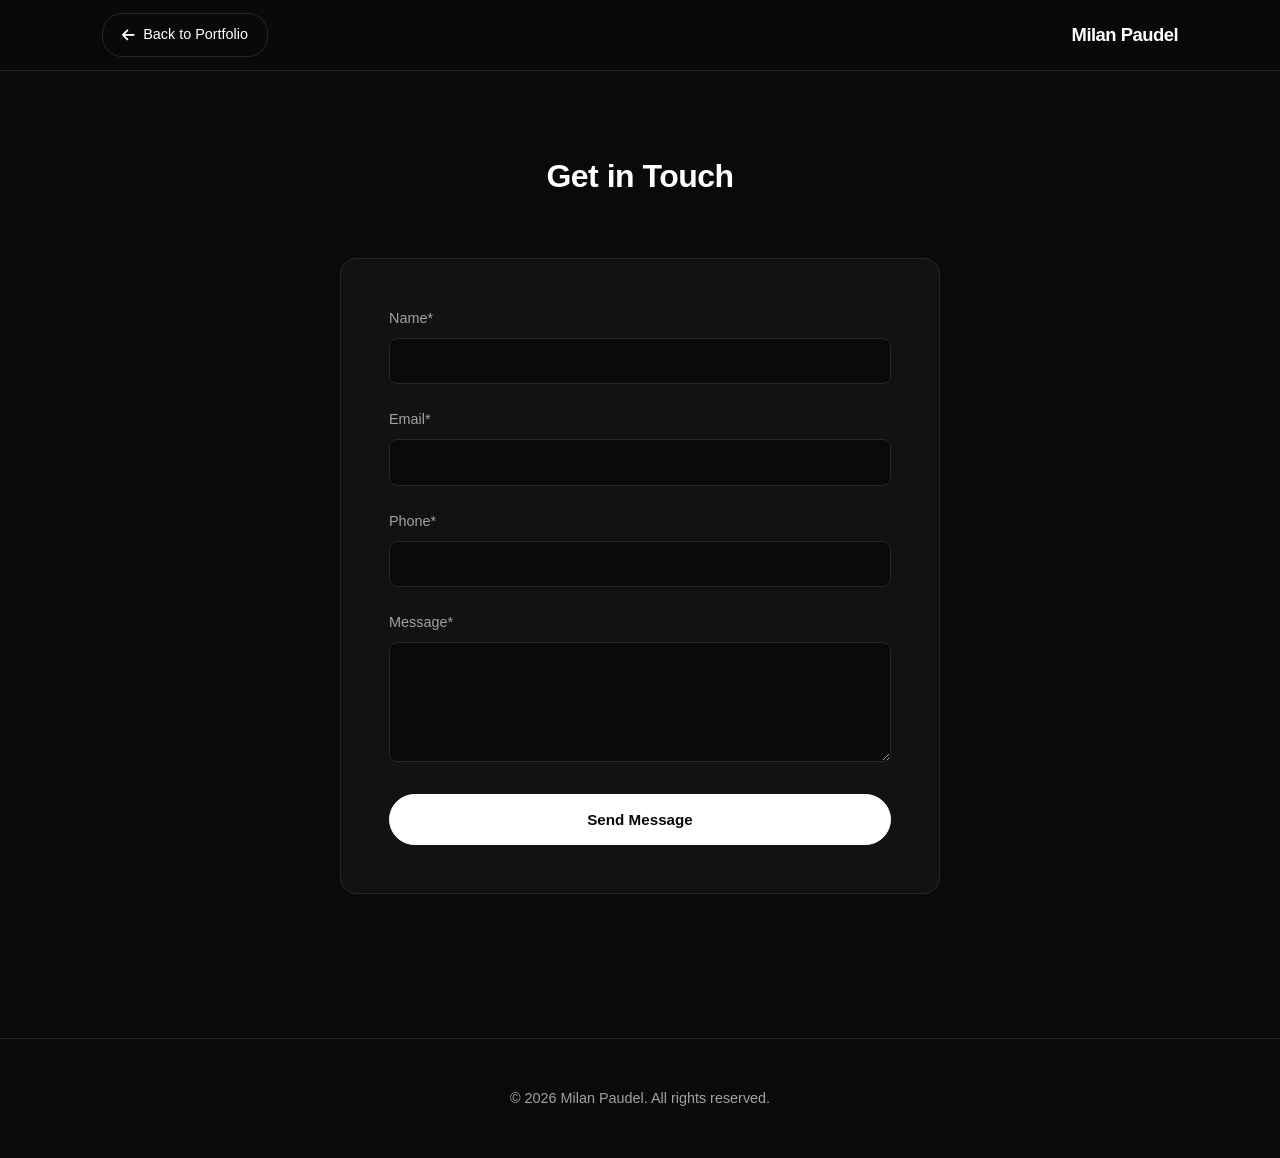
==== contact.html @ 9642cdd0 "Add files via upload" ====
<!DOCTYPE html>
<html lang="en">
<head>
    <meta charset="UTF-8">
    <meta name="viewport" content="width=device-width, initial-scale=1.0">
    <meta name="description" content="Contact Milan Paudel for software engineering, embedded hardware projects, and collaborations.">
    <title>Contact | Milan Paudel</title>
    
    <!-- Icons & Styling -->
    <link rel="stylesheet" href="https://cdnjs.cloudflare.com/ajax/libs/font-awesome/6.4.0/css/all.min.css">
    <link rel="stylesheet" href="styles.css">
</head>
<body>

    <!-- Simple Navigation with Back Button -->
    <nav>
        <div class="container nav-container">
            <a href="index.html" class="btn-back">
                <i class="fa-solid fa-arrow-left"></i> Back to Portfolio
            </a>
            <a href="index.html" class="logo"><i class="fa-solid fa-circle-m"></i> Milan Paudel</a>
        </div>
    </nav>

    <main class="container">
        <!-- Contact Form Section -->
        <section class="sections">
            <h2 class="section-title">Get in Touch</h2>
            <div class="contact-form-container">
                <form action="https://api.web3forms.com/submit" method="POST" id="contactForm">
                    <input type="hidden" name="access_key" value="68a2876a-e34a-4932-ac6f-19f8cb011b70">
                    <!-- Prevents default web3forms redirect page when submitted via AJAX -->
                    <input type="hidden" name="redirect" value="false">
                    
                    <div class="form-group">
                        <label for="name">Name*</label>
                        <input type="text" id="name" name="name" class="form-control" required>
                    </div>

                    <div class="form-group">
                        <label for="email">Email*</label>
                        <input type="email" id="email" name="email" class="form-control" required 
                               pattern="[a-z0-9._%+-]+@[a-z0-9.-]+\.[a-z]{2,}$">
                        <div class="error-message" id="emailError">Please enter a valid email address.</div>
                    </div>

                    <div class="form-group">
                        <label for="phone">Phone*</label>
                        <input type="tel" id="phone" name="phone" class="form-control" required
                               pattern="^(\+?\d{1,3}[- ]?)?\d{7,11}$">
                        <div class="error-message" id="phoneError">Please enter a valid phone number (7 to 11 digits).</div>
                    </div>

                    <div class="form-group">
                        <label for="message">Message*</label>
                        <textarea id="message" name="message" class="form-control" required></textarea>
                        <div class="error-message" id="messageError">Inappropriate words are not permitted. Please revise.</div>
                    </div>

                    <button type="submit" class="btn-submit">Send Message</button>
                </form>
            </div>
        </section>
    </main>

    <footer>
        <p>&copy; 2026 Milan Paudel. All rights reserved.</p>
    </footer>

    <script src="script.js"></script>
</body>
</html>
---- styles.css ----
:root {
    --bg-color: #0a0a0a;
    --card-bg: #121212;
    --text-primary: #ffffff;
    --text-secondary: #a1a1aa;
    --border-color: #27272a;
    --accent-white: #ffffff;
    --accent-gray: #3f3f46;
    --error-color: #f87171;
    --card-shadow: 0 10px 30px rgba(0, 0, 0, 0.5);
}

* {
    box-sizing: border-box;
    margin: 0;
    padding: 0;
}

html {
    scroll-behavior: smooth;
    scroll-padding-top: 80px; /* Offset for sticky nav bar */
}

body {
    font-family: -apple-system, BlinkMacSystemFont, 'SF Pro Display', 'Segoe UI', Roboto, sans-serif;
    background-color: var(--bg-color);
    color: var(--text-primary);
    line-height: 1.6;
}

.container {
    max-width: 1140px;
    margin: 0 auto;
    padding: 0 2rem;
}

/* Navigation */
nav {
    background-color: rgba(10, 10, 10, 0.85);
    backdrop-filter: blur(12px);
    border-bottom: 1px solid var(--border-color);
    position: sticky;
    top: 0;
    z-index: 100;
}

.nav-container {
    display: flex;
    justify-content: space-between;
    align-items: center;
    height: 70px;
}

.logo {
    font-weight: 700;
    font-size: 1.15rem;
    color: var(--text-primary);
    text-decoration: none;
    display: flex;
    align-items: center;
    gap: 10px;
    letter-spacing: -0.5px;
}

.nav-links {
    display: flex;
    align-items: center;
    gap: 2rem;
}

.nav-links a:not(.btn-nav-contact) {
    color: var(--text-secondary);
    text-decoration: none;
    font-weight: 500;
    font-size: 0.95rem;
    transition: color 0.2s ease;
}

.nav-links a:not(.btn-nav-contact):hover {
    color: var(--text-primary);
}

.social-icons {
    display: flex;
    align-items: center;
    gap: 1.2rem;
    border-left: 1px solid var(--border-color);
    padding-left: 1.2rem;
}

.social-icons a:not(.btn-nav-contact), .social-icons button {
    color: var(--text-secondary);
    font-size: 1.1rem;
    transition: color 0.2s ease;
    background: none;
    border: none;
    cursor: pointer;
    padding: 0;
}

.social-icons a:not(.btn-nav-contact):hover, .social-icons button:hover {
    color: var(--text-primary);
}

.menu-toggle {
    display: none;
    background: none;
    border: none;
    color: var(--text-primary);
    font-size: 1.5rem;
    cursor: pointer;
}

/* White Box Navbar Contact Button */
.btn-nav-contact {
    background-color: var(--accent-white);
    color: var(--bg-color) !important;
    padding: 0.4rem 1rem;
    border-radius: 6px;
    font-weight: 600 !important;
    font-size: 0.85rem !important;
    text-decoration: none;
    transition: opacity 0.2s ease, transform 0.2s ease;
    display: inline-block;
    margin-left: 0.5rem;
}

.btn-nav-contact:hover {
    opacity: 0.9;
    transform: translateY(-1px);
}

/* Hero Section */
.hero {
    display: flex;
    align-items: center;
    justify-content: space-between;
    gap: 4rem;
    padding: 6rem 0;
    min-height: calc(100vh - 70px);
}

.hero-content {
    flex: 1;
}

.hero-content h3 {
    color: var(--text-secondary);
    font-size: 1.1rem;
    font-weight: 400;
    margin-bottom: 0.5rem;
    letter-spacing: 0.5px;
}

.hero-content h1 {
    font-size: 3.8rem;
    line-height: 1.1;
    margin-bottom: 1.5rem;
    color: var(--text-primary);
    letter-spacing: -1.5px;
    font-weight: 800;
}

.hero-content p {
    font-size: 1.1rem;
    color: var(--text-secondary);
    margin-bottom: 2.5rem;
    max-width: 540px;
}

.hero-content p strong {
    color: var(--text-primary);
}

.hero-actions {
    display: flex;
    gap: 1.2rem;
    align-items: center;
    flex-wrap: wrap;
}

.btn-primary {
    background-color: var(--text-primary);
    color: var(--bg-color);
    padding: 0.85rem 1.6rem;
    border-radius: 30px;
    border: 1px solid var(--text-primary);
    cursor: pointer;
    text-decoration: none;
    font-weight: 600;
    transition: all 0.25s ease;
    display: inline-flex;
    align-items: center;
    gap: 8px;
    font-size: 0.95rem;
}

.btn-primary:hover {
    background-color: transparent;
    color: var(--text-primary);
}

.hero-image-container {
    flex: 1;
    display: flex;
    justify-content: center;
}

.profile-card {
    background: transparent;
    padding: 0.5rem;
}

.profile-img {
    width: 300px;
    height: 300px;
    border-radius: 50%;
    object-fit: cover;
    display: block;
    border: 4px solid var(--text-primary);
    box-shadow: 0 0 25px rgba(255, 255, 255, 0.1);
}

/* Sections */
.sections {
    padding: 5rem 0;
}

.section-title {
    text-align: center;
    font-size: 2rem;
    margin-bottom: 3.5rem;
    color: var(--text-primary);
    letter-spacing: -0.5px;
}

/* Skills */
.skills-grid {
    display: grid;
    grid-template-columns: repeat(auto-fit, minmax(130px, 1fr));
    gap: 1.5rem;
    text-align: center;
}

.skill-card {
    background: var(--card-bg);
    padding: 2rem 1rem;
    border-radius: 12px;
    border: 1px solid var(--border-color);
    transition: all 0.25s ease;
}

.skill-card:hover {
    transform: translateY(-4px);
    border-color: var(--text-primary);
}

.skill-card i {
    font-size: 3rem;
    margin-bottom: 1rem;
    display: block;
    color: var(--text-primary);
}

.skill-card span {
    font-weight: 500;
    font-size: 0.9rem;
    color: var(--text-secondary);
}

/* Projects & Achievements */
.projects-grid {
    display: grid;
    grid-template-columns: repeat(auto-fit, minmax(320px, 1fr));
    gap: 2rem;
}

.project-card {
    background: var(--card-bg);
    padding: 2.2rem;
    border-radius: 16px;
    border: 1px solid var(--border-color);
    display: flex;
    flex-direction: column;
    justify-content: space-between;
    transition: all 0.25s ease;
}

.project-card:hover {
    transform: translateY(-4px);
    border-color: var(--text-primary);
}

.project-badge {
    display: inline-flex;
    align-items: center;
    gap: 6px;
    font-size: 0.8rem;
    font-weight: 600;
    padding: 4px 12px;
    border-radius: 20px;
    align-self: flex-start;
    margin-bottom: 1.2rem;
    background-color: transparent;
    border: 1px solid var(--border-color);
    color: var(--text-primary);
}

.badge-live, .badge-warning {
    border-color: var(--accent-gray);
}

.project-card h3 {
    font-size: 1.35rem;
    margin-bottom: 0.8rem;
    color: var(--text-primary);
    font-weight: 600;
}

.project-card p {
    color: var(--text-secondary);
    margin-bottom: 1.5rem;
    font-size: 0.95rem;
}

.project-link {
    display: inline-flex;
    align-items: center;
    gap: 8px;
    color: var(--text-primary);
    text-decoration: none;
    font-weight: 500;
    font-size: 0.9rem;
    margin-top: auto;
    transition: opacity 0.2s ease;
}

.project-link:hover {
    opacity: 0.7;
}

/* Contact Form */
.contact-form-container {
    max-width: 600px;
    margin: 0 auto;
    background: var(--card-bg);
    padding: 3rem;
    border-radius: 16px;
    border: 1px solid var(--border-color);
}

.form-group {
    margin-bottom: 1.5rem;
}

.form-group label {
    display: block;
    margin-bottom: 0.5rem;
    font-weight: 500;
    font-size: 0.9rem;
    color: var(--text-secondary);
}

.form-control {
    width: 100%;
    padding: 0.85rem 1rem;
    border: 1px solid var(--border-color);
    background-color: var(--bg-color);
    color: var(--text-primary);
    border-radius: 8px;
    font-size: 0.95rem;
    font-family: inherit;
    transition: border-color 0.2s ease;
}

.form-control:focus {
    outline: none;
    border-color: var(--text-primary);
}

textarea.form-control {
    resize: vertical;
    min-height: 120px;
}

.error-message {
    color: var(--error-color);
    font-size: 0.85rem;
    margin-top: 0.35rem;
    display: none;
}

.btn-submit {
    width: 100%;
    background-color: var(--text-primary);
    color: var(--bg-color);
    border: 1px solid var(--text-primary);
    padding: 1rem;
    border-radius: 30px;
    font-size: 0.95rem;
    font-weight: 600;
    cursor: pointer;
    transition: all 0.25s ease;
}

.btn-submit:hover {
    background-color: transparent;
    color: var(--text-primary);
}

/* Modals General */
.modal {
    display: none;
    position: fixed;
    z-index: 200;
    left: 0;
    top: 0;
    width: 100%;
    height: 100%;
    background-color: rgba(0, 0, 0, 0.85);
    backdrop-filter: blur(5px);
    align-items: center;
    justify-content: center;
}

.modal.active {
    display: flex;
}

/* Email Modal */
.modal-body {
    background: var(--card-bg);
    border: 1px solid var(--border-color);
    padding: 2.5rem;
    border-radius: 16px;
    max-width: 450px;
    width: 90%;
    text-align: center;
    position: relative;
}

.modal-body h4 {
    font-size: 1.2rem;
    margin-bottom: 1.2rem;
    color: var(--text-primary);
}

.email-field {
    display: flex;
    background: var(--bg-color);
    padding: 0.75rem 1rem;
    border-radius: 8px;
    align-items: center;
    justify-content: space-between;
    margin-bottom: 1rem;
    border: 1px solid var(--border-color);
}

.email-address {
    font-family: monospace;
    font-size: 0.95rem;
    color: var(--text-primary);
}

.btn-copy {
    background: var(--text-primary);
    color: var(--bg-color);
    border: none;
    padding: 6px 14px;
    border-radius: 6px;
    cursor: pointer;
    font-weight: 600;
    font-size: 0.8rem;
    transition: opacity 0.2s;
}

.btn-copy:hover {
    opacity: 0.9;
}

.close-modal {
    position: absolute;
    top: 15px;
    right: 15px;
    background: none;
    border: none;
    font-size: 1.2rem;
    cursor: pointer;
    color: var(--text-secondary);
}

.close-modal:hover {
    color: var(--text-primary);
}

/* Resume Modal Viewer */
.resume-modal-body {
    background-color: var(--bg-color);
    width: 100%;
    height: 100%;
    display: flex;
    flex-direction: column;
    overflow-y: auto;
}

.resume-modal-header {
    background-color: var(--card-bg);
    border-bottom: 1px solid var(--border-color);
    padding: 1rem 2rem;
    display: flex;
    justify-content: space-between;
    align-items: center;
    position: sticky;
    top: 0;
    z-index: 10;
}

.btn-back {
    background-color: transparent;
    color: var(--text-primary);
    border: 1px solid var(--border-color);
    padding: 0.6rem 1.2rem;
    border-radius: 20px;
    font-weight: 500;
    cursor: pointer;
    display: inline-flex;
    align-items: center;
    text-decoration: none;
    gap: 8px;
    font-size: 0.9rem;
    transition: border-color 0.2s;
}

.btn-back:hover {
    border-color: var(--text-primary);
}

.btn-download {
    background-color: var(--text-primary);
    color: var(--bg-color);
    text-decoration: none;
    padding: 0.6rem 1.2rem;
    border-radius: 20px;
    font-weight: 600;
    display: inline-flex;
    align-items: center;
    gap: 8px;
    font-size: 0.9rem;
    transition: opacity 0.2s;
}

.btn-download:hover {
    opacity: 0.9;
}

.resume-image-container {
    flex: 1;
    display: flex;
    justify-content: center;
    padding: 2rem 1rem;
}

.resume-img {
    max-width: 900px;
    width: 100%;
    height: auto;
    border-radius: 8px;
    border: 1px solid var(--border-color);
}

/* Footer */
footer {
    text-align: center;
    padding: 3rem 0;
    color: var(--text-secondary);
    border-top: 1px solid var(--border-color);
    margin-top: 4rem;
    font-size: 0.9rem;
}

footer .social-icons {
    display: inline-flex;
    border: none;
    padding: 0;
    margin-top: 1rem;
}

footer .social-icons button, footer .social-icons a {
    margin: 0 10px;
}

/* Mobile Responsiveness */
@media (max-width: 768px) {
    .menu-toggle {
        display: block;
    }

    .nav-links {
        display: none;
        flex-direction: column;
        position: absolute;
        top: 70px;
        left: 0;
        width: 100%;
        background-color: var(--card-bg);
        border-bottom: 1px solid var(--border-color);
        padding: 1.5rem;
        gap: 1.5rem;
    }

    .nav-links.active {
        display: flex;
    }

    .social-icons {
        border-left: none;
        padding-left: 0;
        border-top: 1px solid var(--border-color);
        padding-top: 1rem;
        width: 100%;
        justify-content: center;
    }

    .hero {
        flex-direction: column-reverse;
        text-align: center;
        padding: 4rem 0;
        gap: 2rem;
    }

    .hero-content h1 {
        font-size: 2.8rem;
    }

    .hero-content p {
        margin: 0 auto 2rem auto;
    }

    .hero-actions {
        justify-content: center;
    }

    .profile-img {
        width: 220px;
        height: 220px;
    }

    .contact-form-container {
        padding: 1.5rem;
    }

    .resume-modal-header {
        padding: 0.8rem 1rem;
    }
}
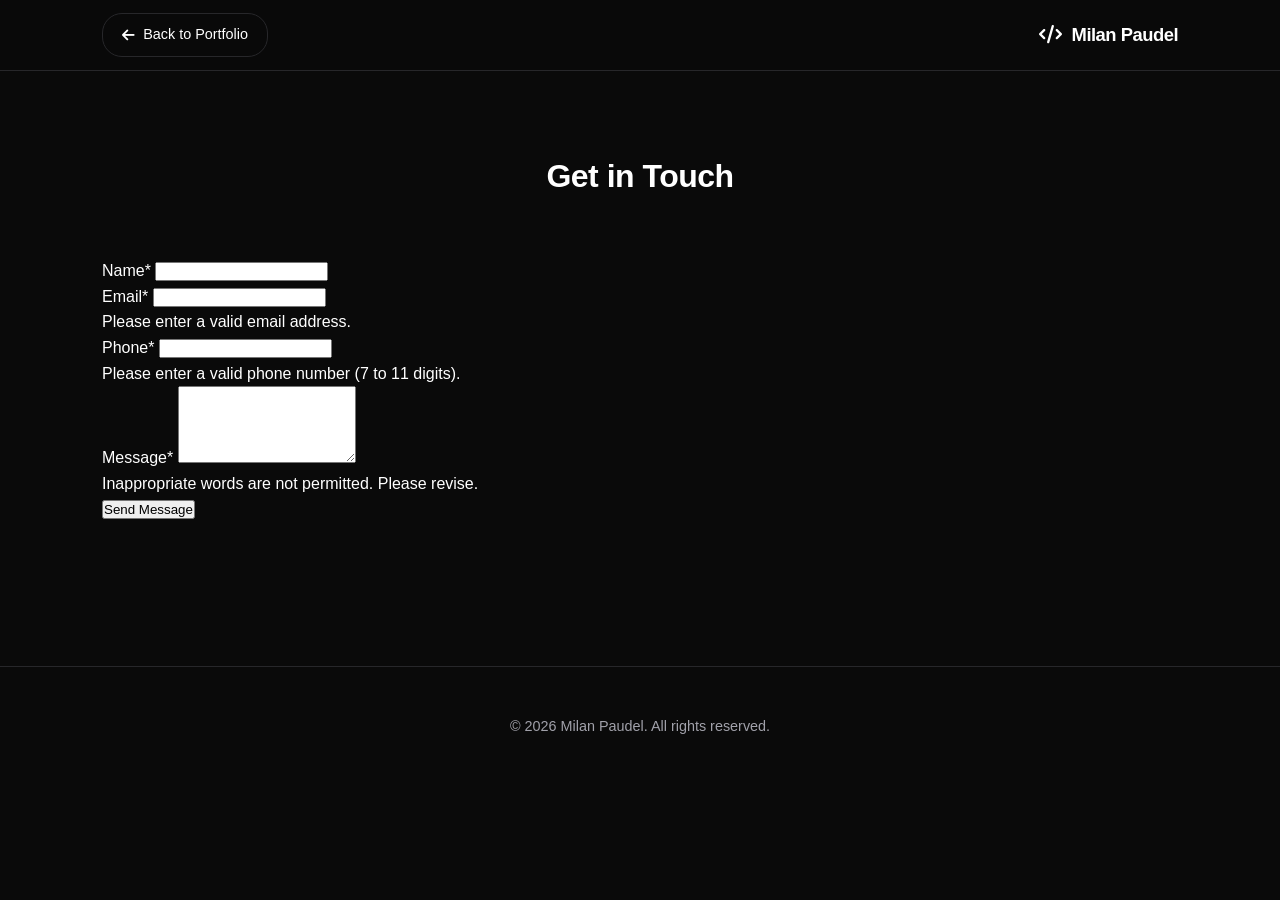
==== commit c914d752: "Update contact.html" ====
--- a/contact.html
+++ b/contact.html
@@ -18,7 +18,7 @@
             <a href="index.html" class="btn-back">
                 <i class="fa-solid fa-arrow-left"></i> Back to Portfolio
             </a>
-            <a href="index.html" class="logo"><i class="fa-solid fa-circle-m"></i> Milan Paudel</a>
+            <a href="index.html" class="logo"><i class="fa-solid fa-code"></i> Milan Paudel</a>
         </div>
     </nav>
 
@@ -27,34 +27,36 @@
         <section class="sections">
             <h2 class="section-title">Get in Touch</h2>
             <div class="contact-form-container">
-                <form action="https://api.web3forms.com/submit" method="POST" id="contactForm">
+                <form action="https://api.web3forms.com/submit" method="POST" id="contactForm" novalidate>
                     <input type="hidden" name="access_key" value="68a2876a-e34a-4932-ac6f-19f8cb011b70">
                     <!-- Prevents default web3forms redirect page when submitted via AJAX -->
                     <input type="hidden" name="redirect" value="false">
                     
                     <div class="form-group">
                         <label for="name">Name*</label>
-                        <input type="text" id="name" name="name" class="form-control" required>
+                        <input type="text" id="name" name="name" class="form-control" autocomplete="name" required>
                     </div>
 
                     <div class="form-group">
                         <label for="email">Email*</label>
-                        <input type="email" id="email" name="email" class="form-control" required 
-                               pattern="[a-z0-9._%+-]+@[a-z0-9.-]+\.[a-z]{2,}$">
-                        <div class="error-message" id="emailError">Please enter a valid email address.</div>
+                        <input type="email" id="email" name="email" class="form-control" autocomplete="email" required 
+                               pattern="[a-z0-9._%+-]+@[a-z0-9.-]+\.[a-z]{2,}$"
+                               aria-describedby="emailError">
+                        <div class="error-message" id="emailError" aria-live="polite">Please enter a valid email address.</div>
                     </div>
 
                     <div class="form-group">
                         <label for="phone">Phone*</label>
-                        <input type="tel" id="phone" name="phone" class="form-control" required
-                               pattern="^(\+?\d{1,3}[- ]?)?\d{7,11}$">
-                        <div class="error-message" id="phoneError">Please enter a valid phone number (7 to 11 digits).</div>
+                        <input type="tel" id="phone" name="phone" class="form-control" autocomplete="tel" required
+                               pattern="^(\+?\d{1,3}[- ]?)?\d{7,11}$"
+                               aria-describedby="phoneError">
+                        <div class="error-message" id="phoneError" aria-live="polite">Please enter a valid phone number (7 to 11 digits).</div>
                     </div>
 
                     <div class="form-group">
                         <label for="message">Message*</label>
-                        <textarea id="message" name="message" class="form-control" required></textarea>
-                        <div class="error-message" id="messageError">Inappropriate words are not permitted. Please revise.</div>
+                        <textarea id="message" name="message" class="form-control" rows="5" required aria-describedby="messageError"></textarea>
+                        <div class="error-message" id="messageError" aria-live="polite">Inappropriate words are not permitted. Please revise.</div>
                     </div>
 
                     <button type="submit" class="btn-submit">Send Message</button>
@@ -69,4 +71,4 @@
 
     <script src="script.js"></script>
 </body>
-</html>+</html>
--- a/styles.css
+++ b/styles.css
@@ -337,75 +337,6 @@
 
 .project-link:hover {
     opacity: 0.7;
-}
-
-/* Contact Form */
-.contact-form-container {
-    max-width: 600px;
-    margin: 0 auto;
-    background: var(--card-bg);
-    padding: 3rem;
-    border-radius: 16px;
-    border: 1px solid var(--border-color);
-}
-
-.form-group {
-    margin-bottom: 1.5rem;
-}
-
-.form-group label {
-    display: block;
-    margin-bottom: 0.5rem;
-    font-weight: 500;
-    font-size: 0.9rem;
-    color: var(--text-secondary);
-}
-
-.form-control {
-    width: 100%;
-    padding: 0.85rem 1rem;
-    border: 1px solid var(--border-color);
-    background-color: var(--bg-color);
-    color: var(--text-primary);
-    border-radius: 8px;
-    font-size: 0.95rem;
-    font-family: inherit;
-    transition: border-color 0.2s ease;
-}
-
-.form-control:focus {
-    outline: none;
-    border-color: var(--text-primary);
-}
-
-textarea.form-control {
-    resize: vertical;
-    min-height: 120px;
-}
-
-.error-message {
-    color: var(--error-color);
-    font-size: 0.85rem;
-    margin-top: 0.35rem;
-    display: none;
-}
-
-.btn-submit {
-    width: 100%;
-    background-color: var(--text-primary);
-    color: var(--bg-color);
-    border: 1px solid var(--text-primary);
-    padding: 1rem;
-    border-radius: 30px;
-    font-size: 0.95rem;
-    font-weight: 600;
-    cursor: pointer;
-    transition: all 0.25s ease;
-}
-
-.btn-submit:hover {
-    background-color: transparent;
-    color: var(--text-primary);
 }
 
 /* Modals General */
@@ -423,8 +354,9 @@
     justify-content: center;
 }
 
-.modal.active {
-    display: flex;
+.modal.active,
+.modal:target {
+    display: flex !important;
 }
 
 /* Email Modal */
@@ -557,6 +489,7 @@
     flex: 1;
     display: flex;
     justify-content: center;
+    align-items: flex-start;
     padding: 2rem 1rem;
 }
 
@@ -566,6 +499,7 @@
     height: auto;
     border-radius: 8px;
     border: 1px solid var(--border-color);
+    box-shadow: var(--card-shadow);
 }
 
 /* Footer */
@@ -645,11 +579,7 @@
         height: 220px;
     }
 
-    .contact-form-container {
-        padding: 1.5rem;
-    }
-
     .resume-modal-header {
         padding: 0.8rem 1rem;
     }
-}+}
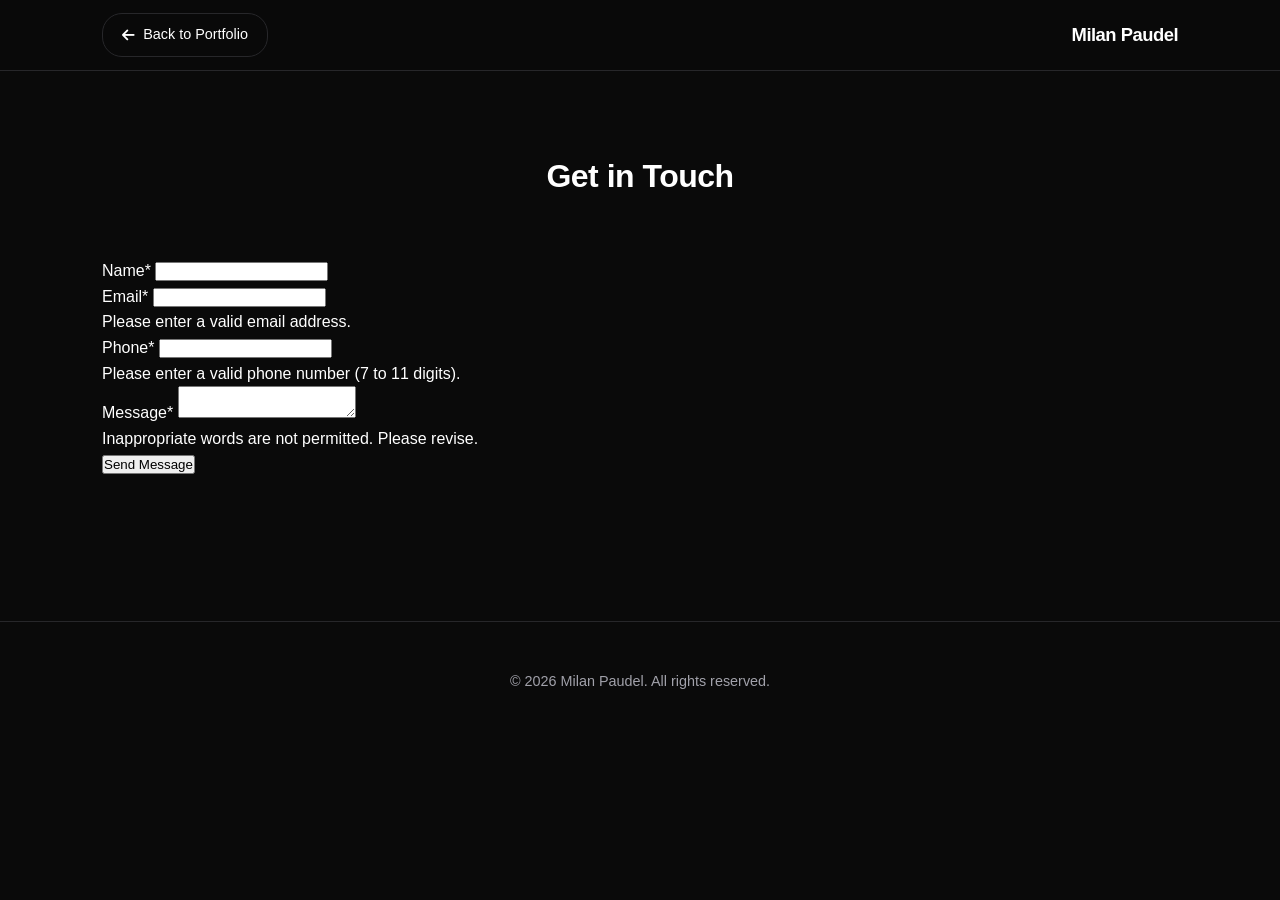
==== commit 6f58d6fb: "Update contact.html" ====
--- a/contact.html
+++ b/contact.html
@@ -18,7 +18,7 @@
             <a href="index.html" class="btn-back">
                 <i class="fa-solid fa-arrow-left"></i> Back to Portfolio
             </a>
-            <a href="index.html" class="logo"><i class="fa-solid fa-code"></i> Milan Paudel</a>
+            <a href="index.html" class="logo"><i class="fa-solid fa-circle-m"></i> Milan Paudel</a>
         </div>
     </nav>
 
@@ -27,36 +27,34 @@
         <section class="sections">
             <h2 class="section-title">Get in Touch</h2>
             <div class="contact-form-container">
-                <form action="https://api.web3forms.com/submit" method="POST" id="contactForm" novalidate>
+                <form action="https://api.web3forms.com/submit" method="POST" id="contactForm">
                     <input type="hidden" name="access_key" value="68a2876a-e34a-4932-ac6f-19f8cb011b70">
                     <!-- Prevents default web3forms redirect page when submitted via AJAX -->
                     <input type="hidden" name="redirect" value="false">
                     
                     <div class="form-group">
                         <label for="name">Name*</label>
-                        <input type="text" id="name" name="name" class="form-control" autocomplete="name" required>
+                        <input type="text" id="name" name="name" class="form-control" required>
                     </div>
 
                     <div class="form-group">
                         <label for="email">Email*</label>
-                        <input type="email" id="email" name="email" class="form-control" autocomplete="email" required 
-                               pattern="[a-z0-9._%+-]+@[a-z0-9.-]+\.[a-z]{2,}$"
-                               aria-describedby="emailError">
-                        <div class="error-message" id="emailError" aria-live="polite">Please enter a valid email address.</div>
+                        <input type="email" id="email" name="email" class="form-control" required 
+                               pattern="[a-z0-9._%+-]+@[a-z0-9.-]+\.[a-z]{2,}$">
+                        <div class="error-message" id="emailError">Please enter a valid email address.</div>
                     </div>
 
                     <div class="form-group">
                         <label for="phone">Phone*</label>
-                        <input type="tel" id="phone" name="phone" class="form-control" autocomplete="tel" required
-                               pattern="^(\+?\d{1,3}[- ]?)?\d{7,11}$"
-                               aria-describedby="phoneError">
-                        <div class="error-message" id="phoneError" aria-live="polite">Please enter a valid phone number (7 to 11 digits).</div>
+                        <input type="tel" id="phone" name="phone" class="form-control" required
+                               pattern="^(\+?\d{1,3}[- ]?)?\d{7,11}$">
+                        <div class="error-message" id="phoneError">Please enter a valid phone number (7 to 11 digits).</div>
                     </div>
 
                     <div class="form-group">
                         <label for="message">Message*</label>
-                        <textarea id="message" name="message" class="form-control" rows="5" required aria-describedby="messageError"></textarea>
-                        <div class="error-message" id="messageError" aria-live="polite">Inappropriate words are not permitted. Please revise.</div>
+                        <textarea id="message" name="message" class="form-control" required></textarea>
+                        <div class="error-message" id="messageError">Inappropriate words are not permitted. Please revise.</div>
                     </div>
 
                     <button type="submit" class="btn-submit">Send Message</button>
--- a/styles.css
+++ b/styles.css
@@ -18,7 +18,7 @@
 
 html {
     scroll-behavior: smooth;
-    scroll-padding-top: 80px; /* Offset for sticky nav bar */
+    scroll-padding-top: 80px;
 }
 
 body {
@@ -111,7 +111,6 @@
     cursor: pointer;
 }
 
-/* White Box Navbar Contact Button */
 .btn-nav-contact {
     background-color: var(--accent-white);
     color: var(--bg-color) !important;
@@ -166,10 +165,6 @@
     color: var(--text-secondary);
     margin-bottom: 2.5rem;
     max-width: 540px;
-}
-
-.hero-content p strong {
-    color: var(--text-primary);
 }
 
 .hero-actions {
@@ -339,7 +334,7 @@
     opacity: 0.7;
 }
 
-/* Modals General */
+/* Modals */
 .modal {
     display: none;
     position: fixed;
@@ -354,8 +349,7 @@
     justify-content: center;
 }
 
-.modal.active,
-.modal:target {
+.modal.active {
     display: flex !important;
 }
 
@@ -523,7 +517,7 @@
     margin: 0 10px;
 }
 
-/* Mobile Responsiveness */
+/* Responsive Styles */
 @media (max-width: 768px) {
     .menu-toggle {
         display: block;
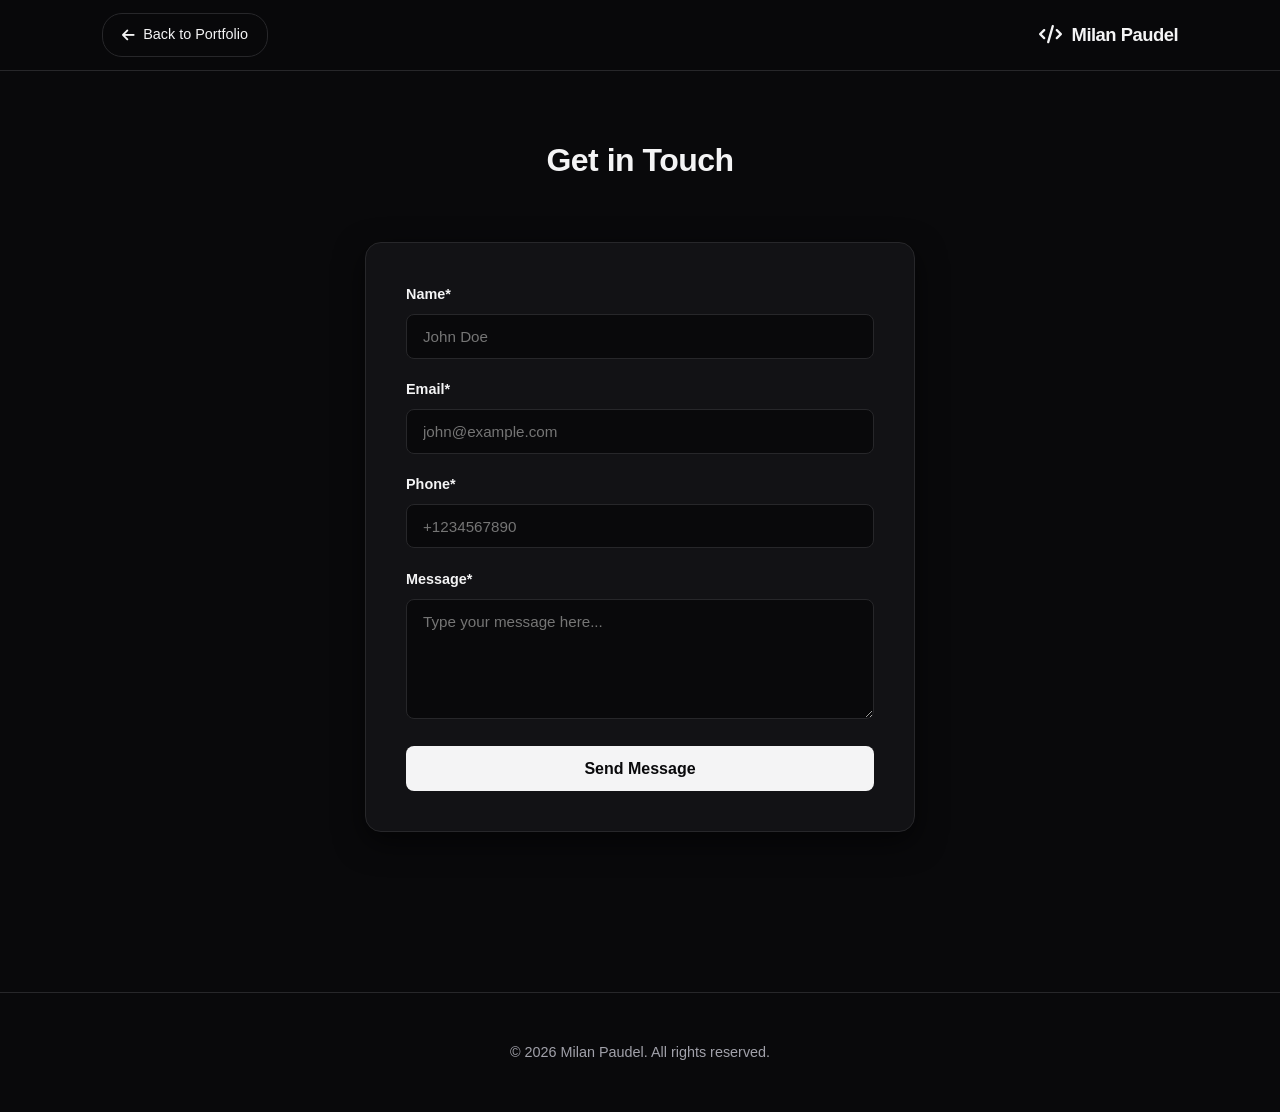
==== commit fcc1182b: "Update contact.html" ====
--- a/contact.html
+++ b/contact.html
@@ -12,49 +12,48 @@
 </head>
 <body>
 
-    <!-- Simple Navigation with Back Button -->
+    <!-- Navigation Bar -->
     <nav>
         <div class="container nav-container">
             <a href="index.html" class="btn-back">
                 <i class="fa-solid fa-arrow-left"></i> Back to Portfolio
             </a>
-            <a href="index.html" class="logo"><i class="fa-solid fa-circle-m"></i> Milan Paudel</a>
+            <a href="index.html" class="logo"><i class="fa-solid fa-code"></i> Milan Paudel</a>
         </div>
     </nav>
 
     <main class="container">
         <!-- Contact Form Section -->
-        <section class="sections">
+        <section class="contact-section">
             <h2 class="section-title">Get in Touch</h2>
-            <div class="contact-form-container">
+            <div class="contact-card">
                 <form action="https://api.web3forms.com/submit" method="POST" id="contactForm">
                     <input type="hidden" name="access_key" value="68a2876a-e34a-4932-ac6f-19f8cb011b70">
-                    <!-- Prevents default web3forms redirect page when submitted via AJAX -->
                     <input type="hidden" name="redirect" value="false">
                     
                     <div class="form-group">
                         <label for="name">Name*</label>
-                        <input type="text" id="name" name="name" class="form-control" required>
+                        <input type="text" id="name" name="name" required placeholder="John Doe">
                     </div>
 
                     <div class="form-group">
                         <label for="email">Email*</label>
-                        <input type="email" id="email" name="email" class="form-control" required 
-                               pattern="[a-z0-9._%+-]+@[a-z0-9.-]+\.[a-z]{2,}$">
-                        <div class="error-message" id="emailError">Please enter a valid email address.</div>
+                        <input type="email" id="email" name="email" required 
+                               pattern="[a-z0-9._%+-]+@[a-z0-9.-]+\.[a-z]{2,}$" placeholder="john@example.com">
+                        <div class="error-text" id="emailError" style="display: none;">Please enter a valid email address.</div>
                     </div>
 
                     <div class="form-group">
                         <label for="phone">Phone*</label>
-                        <input type="tel" id="phone" name="phone" class="form-control" required
-                               pattern="^(\+?\d{1,3}[- ]?)?\d{7,11}$">
-                        <div class="error-message" id="phoneError">Please enter a valid phone number (7 to 11 digits).</div>
+                        <input type="tel" id="phone" name="phone" required
+                               pattern="^(\+?\d{1,3}[- ]?)?\d{7,11}$" placeholder="+1234567890">
+                        <div class="error-text" id="phoneError" style="display: none;">Please enter a valid phone number (7 to 11 digits).</div>
                     </div>
 
                     <div class="form-group">
                         <label for="message">Message*</label>
-                        <textarea id="message" name="message" class="form-control" required></textarea>
-                        <div class="error-message" id="messageError">Inappropriate words are not permitted. Please revise.</div>
+                        <textarea id="message" name="message" required placeholder="Type your message here..."></textarea>
+                        <div class="error-text" id="messageError" style="display: none;">Inappropriate words are not permitted. Please revise.</div>
                     </div>
 
                     <button type="submit" class="btn-submit">Send Message</button>
--- a/styles.css
+++ b/styles.css
@@ -1,13 +1,15 @@
 :root {
-    --bg-color: #0a0a0a;
-    --card-bg: #121212;
-    --text-primary: #ffffff;
+    --bg-color: #09090b;
+    --card-bg: #121215;
+    --card-hover: #18181b;
+    --text-primary: #f4f4f5;
     --text-secondary: #a1a1aa;
     --border-color: #27272a;
     --accent-white: #ffffff;
     --accent-gray: #3f3f46;
     --error-color: #f87171;
-    --card-shadow: 0 10px 30px rgba(0, 0, 0, 0.5);
+    --success-color: #4ade80;
+    --card-shadow: 0 10px 30px rgba(0, 0, 0, 0.6);
 }
 
 * {
@@ -22,10 +24,11 @@
 }
 
 body {
-    font-family: -apple-system, BlinkMacSystemFont, 'SF Pro Display', 'Segoe UI', Roboto, sans-serif;
+    font-family: -apple-system, BlinkMacSystemFont, 'SF Pro Text', 'Segoe UI', Roboto, Helvetica, Arial, sans-serif;
     background-color: var(--bg-color);
     color: var(--text-primary);
     line-height: 1.6;
+    -webkit-font-smoothing: antialiased;
 }
 
 .container {
@@ -36,8 +39,9 @@
 
 /* Navigation */
 nav {
-    background-color: rgba(10, 10, 10, 0.85);
-    backdrop-filter: blur(12px);
+    background-color: rgba(9, 9, 11, 0.85);
+    backdrop-filter: blur(16px);
+    -webkit-backdrop-filter: blur(16px);
     border-bottom: 1px solid var(--border-color);
     position: sticky;
     top: 0;
@@ -88,18 +92,21 @@
     padding-left: 1.2rem;
 }
 
-.social-icons a:not(.btn-nav-contact), .social-icons button {
+.social-icons a:not(.btn-nav-contact), 
+.social-icons button {
     color: var(--text-secondary);
     font-size: 1.1rem;
-    transition: color 0.2s ease;
+    transition: color 0.2s ease, transform 0.2s ease;
     background: none;
     border: none;
     cursor: pointer;
     padding: 0;
 }
 
-.social-icons a:not(.btn-nav-contact):hover, .social-icons button:hover {
-    color: var(--text-primary);
+.social-icons a:not(.btn-nav-contact):hover, 
+.social-icons button:hover {
+    color: var(--text-primary);
+    transform: translateY(-2px);
 }
 
 .menu-toggle {
@@ -114,8 +121,8 @@
 .btn-nav-contact {
     background-color: var(--accent-white);
     color: var(--bg-color) !important;
-    padding: 0.4rem 1rem;
-    border-radius: 6px;
+    padding: 0.45rem 1.1rem;
+    border-radius: 8px;
     font-weight: 600 !important;
     font-size: 0.85rem !important;
     text-decoration: none;
@@ -169,7 +176,7 @@
 
 .hero-actions {
     display: flex;
-    gap: 1.2rem;
+    gap: 1rem;
     align-items: center;
     flex-wrap: wrap;
 }
@@ -195,6 +202,26 @@
     color: var(--text-primary);
 }
 
+.btn-secondary {
+    background-color: transparent;
+    color: var(--text-primary);
+    padding: 0.85rem 1.6rem;
+    border-radius: 30px;
+    border: 1px solid var(--border-color);
+    cursor: pointer;
+    text-decoration: none;
+    font-weight: 600;
+    transition: all 0.25s ease;
+    display: inline-flex;
+    align-items: center;
+    gap: 8px;
+    font-size: 0.95rem;
+}
+
+.btn-secondary:hover {
+    border-color: var(--text-primary);
+}
+
 .hero-image-container {
     flex: 1;
     display: flex;
@@ -207,13 +234,13 @@
 }
 
 .profile-img {
-    width: 300px;
-    height: 300px;
+    width: 280px;
+    height: 280px;
     border-radius: 50%;
     object-fit: cover;
     display: block;
-    border: 4px solid var(--text-primary);
-    box-shadow: 0 0 25px rgba(255, 255, 255, 0.1);
+    border: 3px solid var(--border-color);
+    box-shadow: 0 0 35px rgba(255, 255, 255, 0.05);
 }
 
 /* Sections */
@@ -229,17 +256,17 @@
     letter-spacing: -0.5px;
 }
 
-/* Skills */
+/* Skills Grid */
 .skills-grid {
     display: grid;
     grid-template-columns: repeat(auto-fit, minmax(130px, 1fr));
-    gap: 1.5rem;
+    gap: 1.25rem;
     text-align: center;
 }
 
 .skill-card {
     background: var(--card-bg);
-    padding: 2rem 1rem;
+    padding: 1.8rem 1rem;
     border-radius: 12px;
     border: 1px solid var(--border-color);
     transition: all 0.25s ease;
@@ -247,12 +274,13 @@
 
 .skill-card:hover {
     transform: translateY(-4px);
-    border-color: var(--text-primary);
+    background: var(--card-hover);
+    border-color: var(--text-secondary);
 }
 
 .skill-card i {
-    font-size: 3rem;
-    margin-bottom: 1rem;
+    font-size: 2.8rem;
+    margin-bottom: 0.8rem;
     display: block;
     color: var(--text-primary);
 }
@@ -263,16 +291,16 @@
     color: var(--text-secondary);
 }
 
-/* Projects & Achievements */
+/* Projects & Achievements Grid */
 .projects-grid {
     display: grid;
     grid-template-columns: repeat(auto-fit, minmax(320px, 1fr));
-    gap: 2rem;
+    gap: 1.5rem;
 }
 
 .project-card {
     background: var(--card-bg);
-    padding: 2.2rem;
+    padding: 2rem;
     border-radius: 16px;
     border: 1px solid var(--border-color);
     display: flex;
@@ -283,7 +311,8 @@
 
 .project-card:hover {
     transform: translateY(-4px);
-    border-color: var(--text-primary);
+    background: var(--card-hover);
+    border-color: var(--text-secondary);
 }
 
 .project-badge {
@@ -301,15 +330,17 @@
     color: var(--text-primary);
 }
 
-.badge-live, .badge-warning {
-    border-color: var(--accent-gray);
-}
-
 .project-card h3 {
-    font-size: 1.35rem;
-    margin-bottom: 0.8rem;
+    font-size: 1.3rem;
+    margin-bottom: 0.6rem;
     color: var(--text-primary);
     font-weight: 600;
+}
+
+.achievement-date {
+    color: var(--text-primary) !important;
+    margin-bottom: 0.5rem !important;
+    font-size: 0.9rem !important;
 }
 
 .project-card p {
@@ -344,7 +375,7 @@
     width: 100%;
     height: 100%;
     background-color: rgba(0, 0, 0, 0.85);
-    backdrop-filter: blur(5px);
+    backdrop-filter: blur(8px);
     align-items: center;
     justify-content: center;
 }
@@ -363,6 +394,7 @@
     width: 90%;
     text-align: center;
     position: relative;
+    box-shadow: var(--card-shadow);
 }
 
 .modal-body h4 {
@@ -378,7 +410,7 @@
     border-radius: 8px;
     align-items: center;
     justify-content: space-between;
-    margin-bottom: 1rem;
+    margin-bottom: 0.5rem;
     border: 1px solid var(--border-color);
 }
 
@@ -496,6 +528,100 @@
     box-shadow: var(--card-shadow);
 }
 
+/* Contact Page Form Styles */
+.contact-section {
+    padding: 4rem 0 6rem 0;
+    display: flex;
+    flex-direction: column;
+    align-items: center;
+}
+
+.contact-card {
+    background: var(--card-bg);
+    border: 1px solid var(--border-color);
+    border-radius: 16px;
+    padding: 2.5rem;
+    width: 100%;
+    max-width: 550px;
+    box-shadow: var(--card-shadow);
+    margin: 0 auto;
+}
+
+.contact-card form {
+    display: flex;
+    flex-direction: column;
+    gap: 1.2rem;
+}
+
+.form-group {
+    display: flex;
+    flex-direction: column;
+    gap: 0.5rem;
+    text-align: left;
+}
+
+.form-group label {
+    font-size: 0.9rem;
+    font-weight: 600;
+    color: var(--text-primary);
+}
+
+.form-group input,
+.form-group textarea {
+    width: 100%;
+    background: var(--bg-color);
+    border: 1px solid var(--border-color);
+    border-radius: 8px;
+    padding: 0.8rem 1rem;
+    color: var(--text-primary);
+    font-size: 0.95rem;
+    font-family: inherit;
+    outline: none;
+    transition: border-color 0.2s ease, box-shadow 0.2s ease;
+}
+
+.form-group input:focus,
+.form-group textarea:focus {
+    border-color: var(--text-primary);
+    box-shadow: 0 0 0 2px rgba(255, 255, 255, 0.1);
+}
+
+.form-group textarea {
+    resize: vertical;
+    min-height: 120px;
+}
+
+.error-text {
+    color: var(--error-color);
+    font-size: 0.8rem;
+    margin-top: 0.25rem;
+}
+
+.btn-submit {
+    width: 100%;
+    background-color: var(--text-primary);
+    color: var(--bg-color);
+    padding: 0.85rem;
+    border-radius: 8px;
+    border: none;
+    font-weight: 600;
+    font-size: 1rem;
+    cursor: pointer;
+    transition: opacity 0.2s ease, transform 0.2s ease;
+    margin-top: 0.5rem;
+}
+
+.btn-submit:hover {
+    opacity: 0.9;
+    transform: translateY(-1px);
+}
+
+.btn-submit:disabled {
+    opacity: 0.5;
+    cursor: not-allowed;
+    transform: none;
+}
+
 /* Footer */
 footer {
     text-align: center;
@@ -513,11 +639,12 @@
     margin-top: 1rem;
 }
 
-footer .social-icons button, footer .social-icons a {
+footer .social-icons button, 
+footer .social-icons a {
     margin: 0 10px;
 }
 
-/* Responsive Styles */
+/* Responsive Media Queries */
 @media (max-width: 768px) {
     .menu-toggle {
         display: block;
@@ -573,7 +700,7 @@
         height: 220px;
     }
 
-    .resume-modal-header {
-        padding: 0.8rem 1rem;
-    }
-}
+    .contact-card {
+        padding: 1.5rem;
+    }
+}
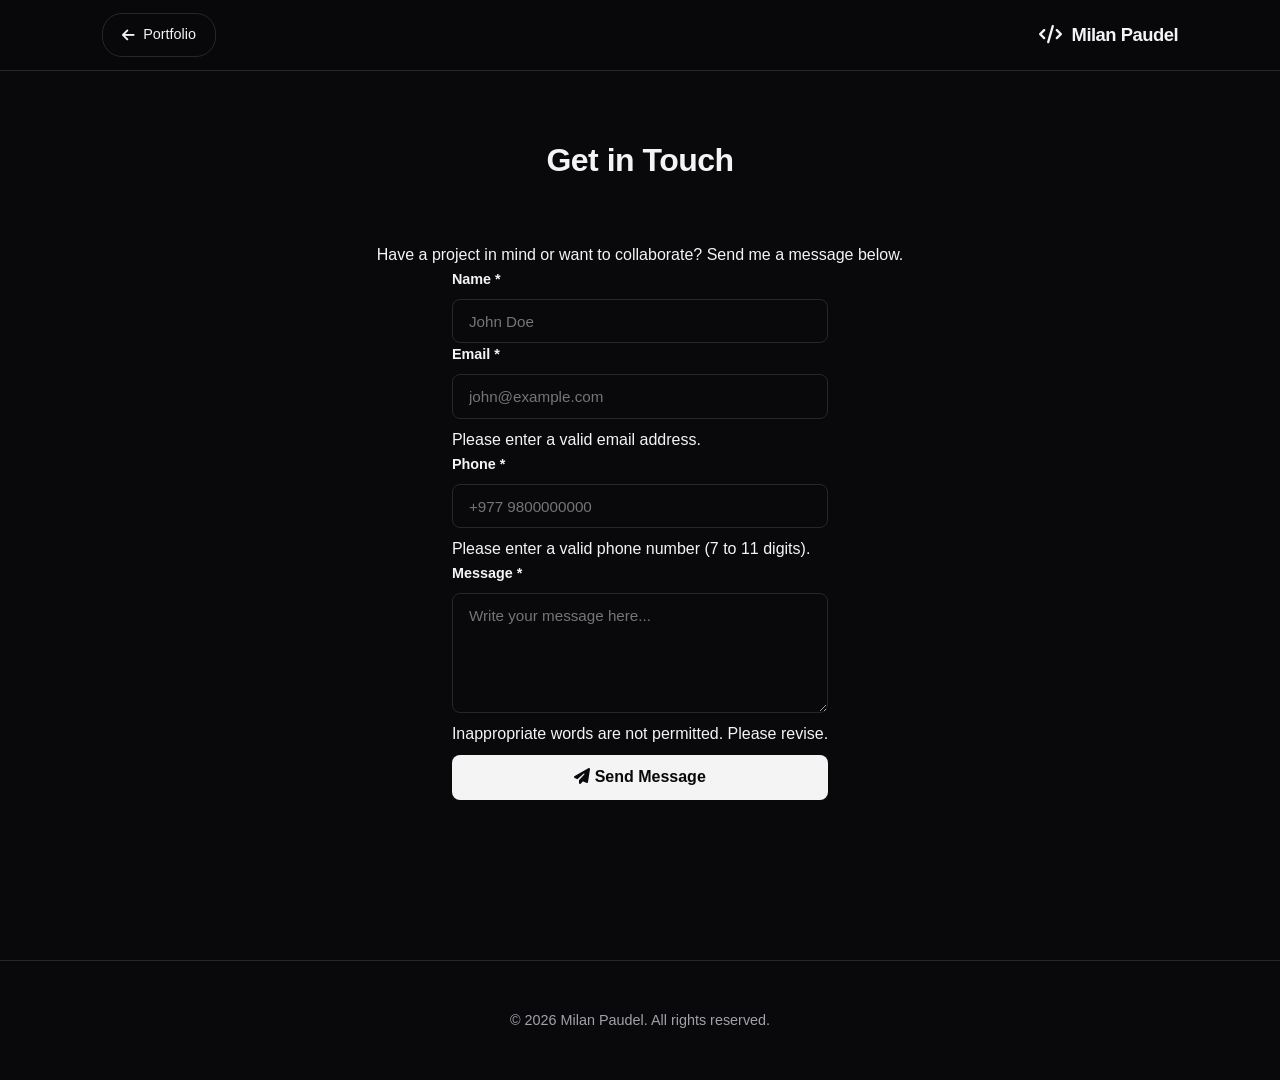
==== commit d6fb8ac2: "Update contact.html" ====
--- a/contact.html
+++ b/contact.html
@@ -6,57 +6,58 @@
     <meta name="description" content="Contact Milan Paudel for software engineering, embedded hardware projects, and collaborations.">
     <title>Contact | Milan Paudel</title>
     
-    <!-- Icons & Styling -->
     <link rel="stylesheet" href="https://cdnjs.cloudflare.com/ajax/libs/font-awesome/6.4.0/css/all.min.css">
     <link rel="stylesheet" href="styles.css">
 </head>
 <body>
 
-    <!-- Navigation Bar -->
     <nav>
         <div class="container nav-container">
             <a href="index.html" class="btn-back">
-                <i class="fa-solid fa-arrow-left"></i> Back to Portfolio
+                <i class="fa-solid fa-arrow-left"></i> Portfolio
             </a>
             <a href="index.html" class="logo"><i class="fa-solid fa-code"></i> Milan Paudel</a>
         </div>
     </nav>
 
     <main class="container">
-        <!-- Contact Form Section -->
-        <section class="contact-section">
-            <h2 class="section-title">Get in Touch</h2>
-            <div class="contact-card">
-                <form action="https://api.web3forms.com/submit" method="POST" id="contactForm">
+        <section class="sections contact-section">
+            <div class="contact-header">
+                <h2 class="section-title">Get in Touch</h2>
+                <p class="contact-subtitle">Have a project in mind or want to collaborate? Send me a message below.</p>
+            </div>
+            
+            <div class="contact-form-card">
+                <form action="https://api.web3forms.com/submit" method="POST" id="contactForm" novalidate>
                     <input type="hidden" name="access_key" value="68a2876a-e34a-4932-ac6f-19f8cb011b70">
                     <input type="hidden" name="redirect" value="false">
                     
                     <div class="form-group">
-                        <label for="name">Name*</label>
-                        <input type="text" id="name" name="name" required placeholder="John Doe">
+                        <label for="name">Name *</label>
+                        <input type="text" id="name" name="name" class="form-control" placeholder="John Doe" required>
                     </div>
 
                     <div class="form-group">
-                        <label for="email">Email*</label>
-                        <input type="email" id="email" name="email" required 
-                               pattern="[a-z0-9._%+-]+@[a-z0-9.-]+\.[a-z]{2,}$" placeholder="john@example.com">
-                        <div class="error-text" id="emailError" style="display: none;">Please enter a valid email address.</div>
+                        <label for="email">Email *</label>
+                        <input type="email" id="email" name="email" class="form-control" placeholder="john@example.com" required>
+                        <div class="error-message" id="emailError">Please enter a valid email address.</div>
                     </div>
 
                     <div class="form-group">
-                        <label for="phone">Phone*</label>
-                        <input type="tel" id="phone" name="phone" required
-                               pattern="^(\+?\d{1,3}[- ]?)?\d{7,11}$" placeholder="+1234567890">
-                        <div class="error-text" id="phoneError" style="display: none;">Please enter a valid phone number (7 to 11 digits).</div>
+                        <label for="phone">Phone *</label>
+                        <input type="tel" id="phone" name="phone" class="form-control" placeholder="+977 9800000000" required>
+                        <div class="error-message" id="phoneError">Please enter a valid phone number (7 to 11 digits).</div>
                     </div>
 
                     <div class="form-group">
-                        <label for="message">Message*</label>
-                        <textarea id="message" name="message" required placeholder="Type your message here..."></textarea>
-                        <div class="error-text" id="messageError" style="display: none;">Inappropriate words are not permitted. Please revise.</div>
+                        <label for="message">Message *</label>
+                        <textarea id="message" name="message" class="form-control" placeholder="Write your message here..." required></textarea>
+                        <div class="error-message" id="messageError">Inappropriate words are not permitted. Please revise.</div>
                     </div>
 
-                    <button type="submit" class="btn-submit">Send Message</button>
+                    <button type="submit" class="btn-submit">
+                        <i class="fa-solid fa-paper-plane"></i> Send Message
+                    </button>
                 </form>
             </div>
         </section>
